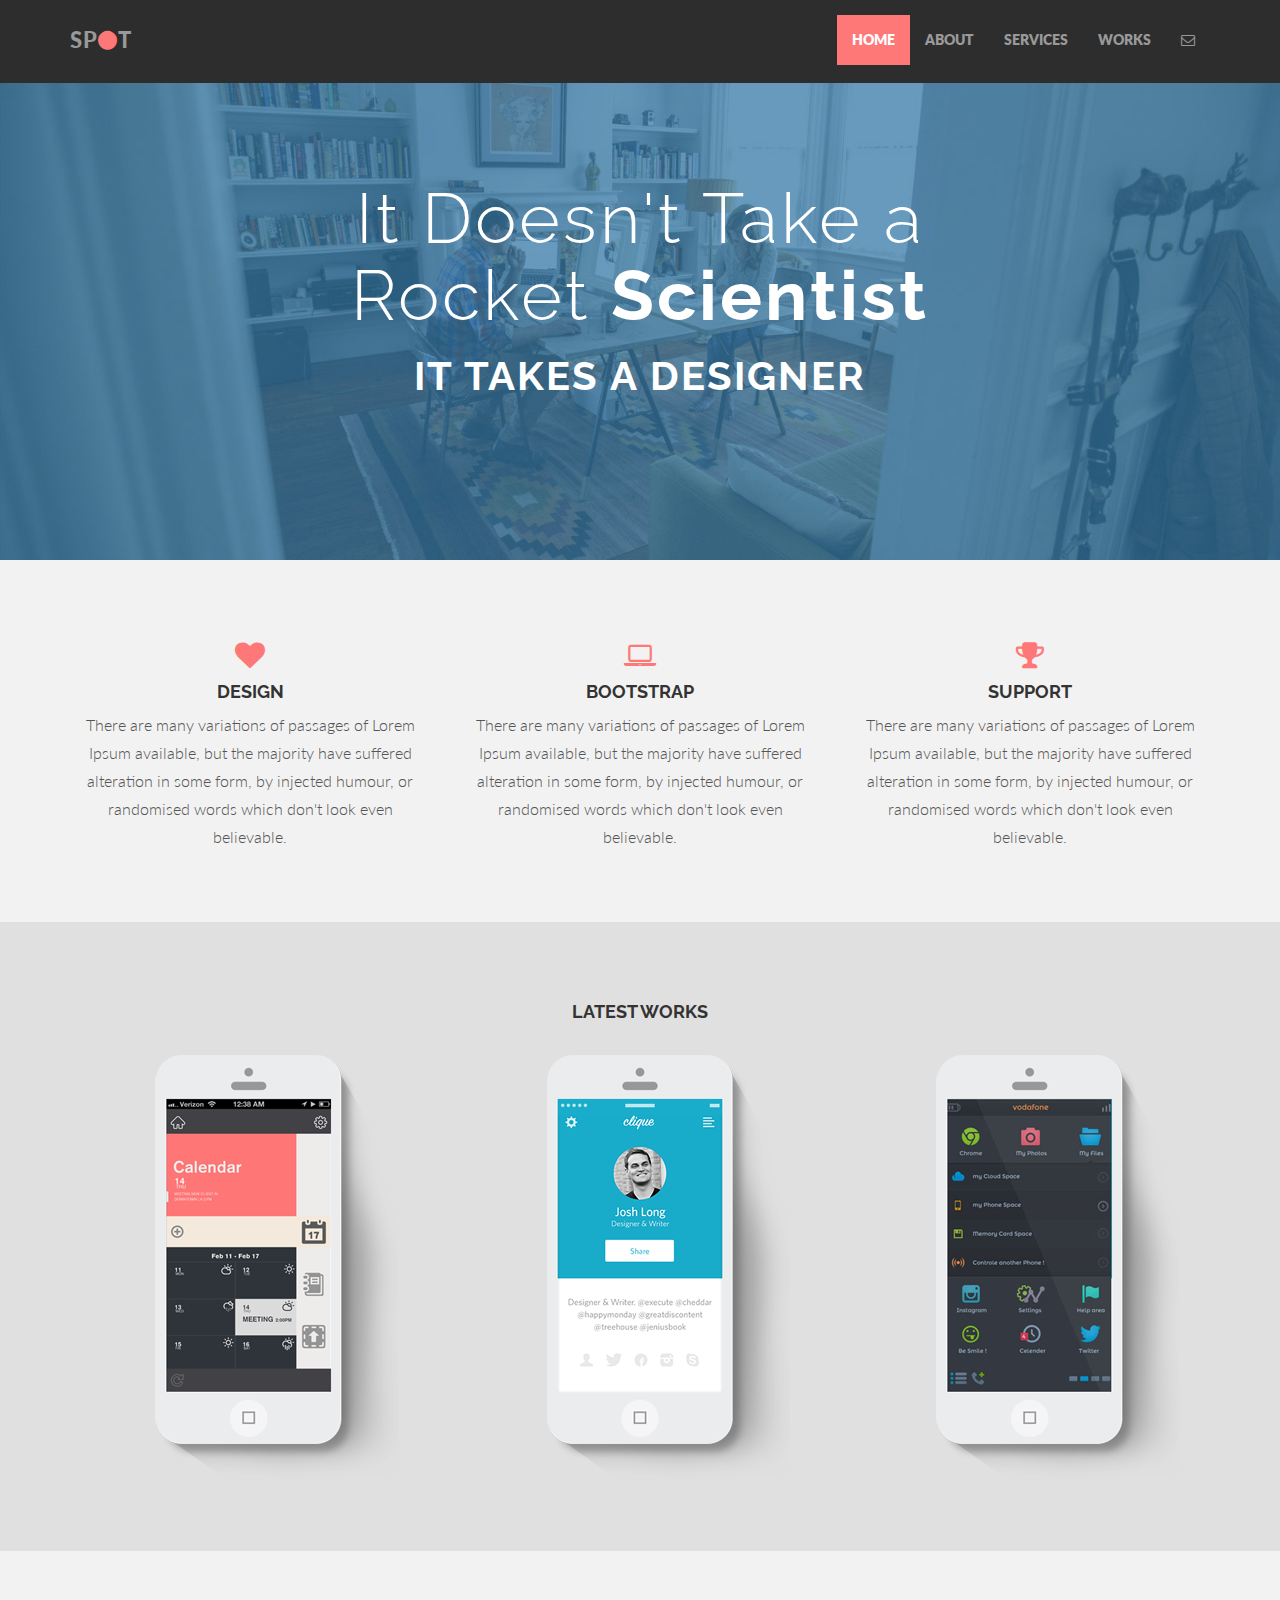
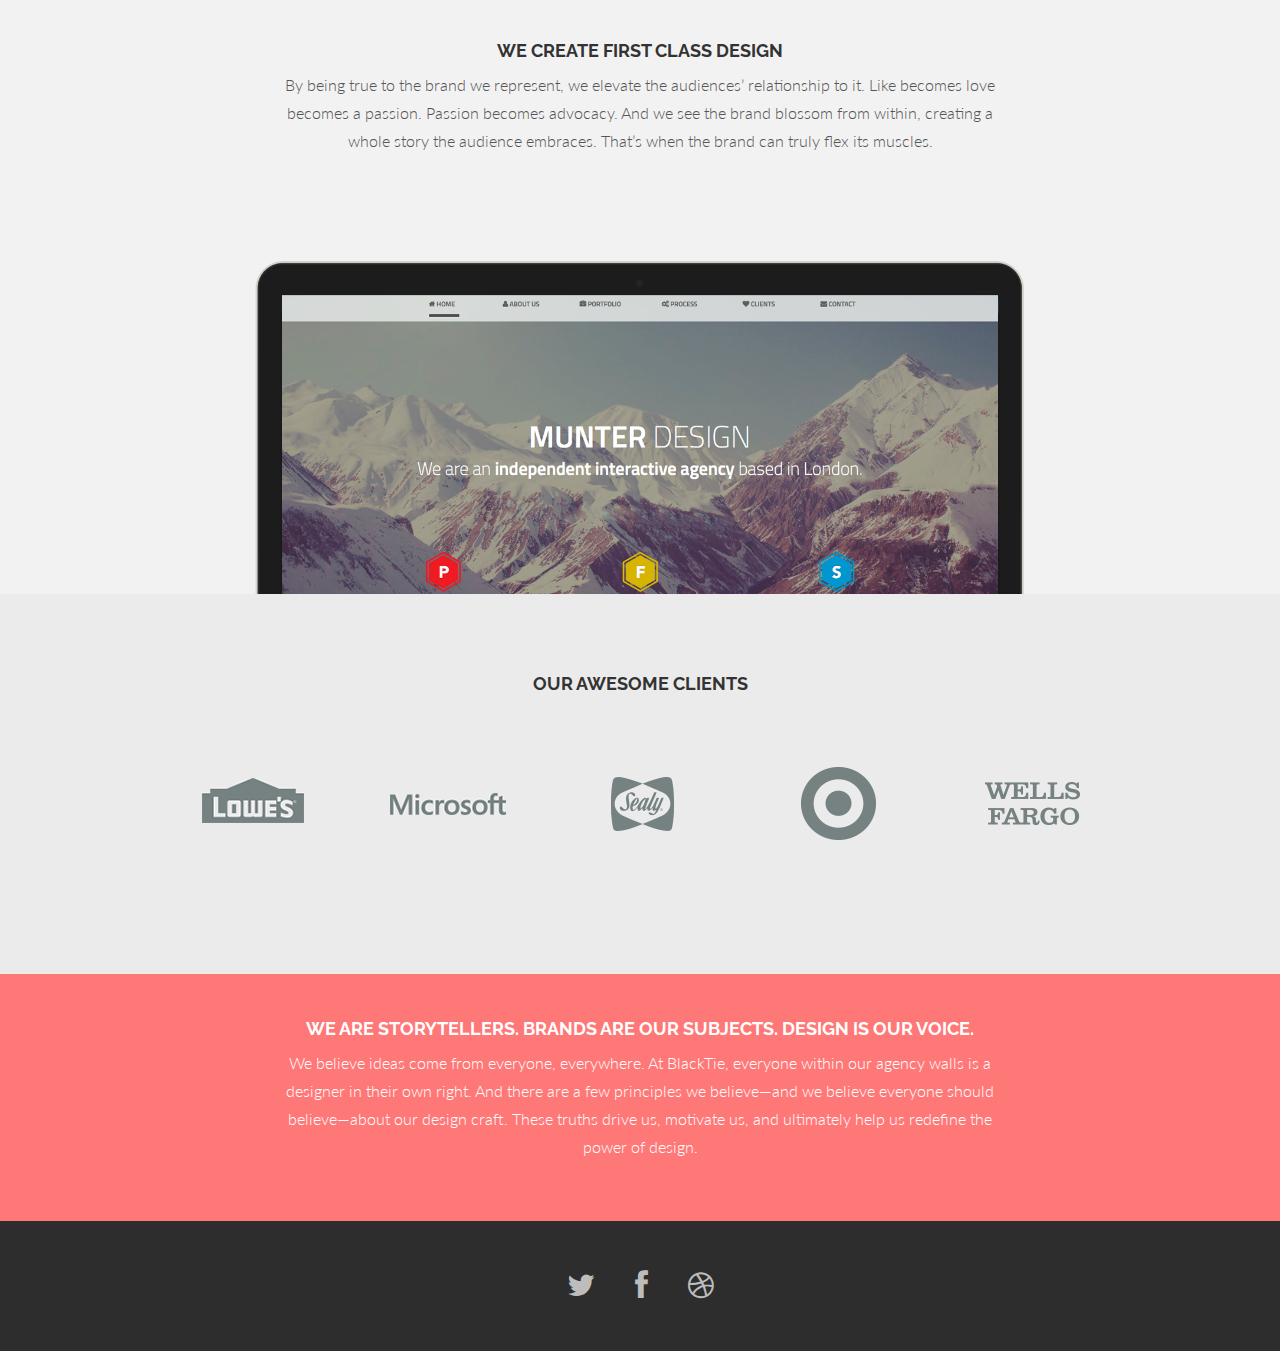
==== spot/theme/index.html @ 00dc02c6 "Added the templates that we need to work on" ====
<!DOCTYPE html>
<html lang="en">
  <head>
    <meta charset="utf-8">
    <meta http-equiv="X-UA-Compatible" content="IE=edge">
    <meta name="viewport" content="width=device-width, initial-scale=1.0">
    <meta name="description" content="">
    <meta name="author" content="">
    <link rel="shortcut icon" href="assets/ico/favicon.png">

    <title>SPOT - Free Bootstrap 3 Theme</title>

    <!-- Bootstrap core CSS -->
    <link href="assets/css/bootstrap.css" rel="stylesheet">
    <link href="assets/css/font-awesome.min.css" rel="stylesheet">

    <!-- Custom styles for this template -->
    <link href="assets/css/main.css" rel="stylesheet">


    <!-- HTML5 shim and Respond.js IE8 support of HTML5 elements and media queries -->
    <!--[if lt IE 9]>
      <script src="https://oss.maxcdn.com/libs/html5shiv/3.7.0/html5shiv.js"></script>
      <script src="https://oss.maxcdn.com/libs/respond.js/1.3.0/respond.min.js"></script>
    <![endif]-->
  </head>

  <body>

    <!-- Fixed navbar -->
    <div class="navbar navbar-inverse navbar-fixed-top">
      <div class="container">
        <div class="navbar-header">
          <button type="button" class="navbar-toggle" data-toggle="collapse" data-target=".navbar-collapse">
            <span class="icon-bar"></span>
            <span class="icon-bar"></span>
            <span class="icon-bar"></span>
          </button>
          <a class="navbar-brand" href="#">SP<i class="fa fa-circle"></i>T</a>
        </div>
        <div class="navbar-collapse collapse">
          <ul class="nav navbar-nav navbar-right">
            <li class="active"><a href="index.html">HOME</a></li>
            <li><a href="about.html">ABOUT</a></li>
            <li><a href="services.html">SERVICES</a></li>
            <li><a href="works.html">WORKS</a></li>
            <li><a data-toggle="modal" data-target="#myModal" href="#myModal"><i class="fa fa-envelope-o"></i></a></li>
          </ul>
        </div><!--/.nav-collapse -->
      </div>
    </div>

	<div id="headerwrap">
		<div class="container">
			<div class="row centered">
				<div class="col-lg-8 col-lg-offset-2">
				<h1>It Doesn't Take a Rocket <b>Scientist</b></h1>
				<h2>It Takes a Designer</h2>
				</div>
			</div><!-- row -->
		</div><!-- container -->
	</div><!-- headerwrap -->


	<div class="container w">
		<div class="row centered">
			<br><br>
			<div class="col-lg-4">
				<i class="fa fa-heart"></i>
				<h4>DESIGN</h4>
				<p>There are many variations of passages of Lorem Ipsum available, but the majority have suffered alteration in some form, by injected humour, or randomised words which don't look even believable.</p>
			</div><!-- col-lg-4 -->

			<div class="col-lg-4">
				<i class="fa fa-laptop"></i>
				<h4>BOOTSTRAP</h4>
				<p>There are many variations of passages of Lorem Ipsum available, but the majority have suffered alteration in some form, by injected humour, or randomised words which don't look even believable.</p>
			</div><!-- col-lg-4 -->

			<div class="col-lg-4">
				<i class="fa fa-trophy"></i>
				<h4>SUPPORT</h4>
				<p>There are many variations of passages of Lorem Ipsum available, but the majority have suffered alteration in some form, by injected humour, or randomised words which don't look even believable.</p>
			</div><!-- col-lg-4 -->
		</div><!-- row -->
		<br>
		<br>
	</div><!-- container -->


	<!-- PORTFOLIO SECTION -->
	<div id="dg">
		<div class="container">
			<div class="row centered">
				<h4>LATEST WORKS</h4>
				<br>
				<div class="col-lg-4">
					<div class="tilt">
					<a href="#"><img src="assets/img/p01.png" alt=""></a>
					</div>
				</div>

				<div class="col-lg-4">
					<div class="tilt">
					<a href="#"><img src="assets/img/p03.png" alt=""></a>
					</div>
				</div>

				<div class="col-lg-4">
					<div class="tilt">
					<a href="#"><img src="assets/img/p02.png" alt=""></a>
					</div>
				</div>
			</div><!-- row -->
		</div><!-- container -->
	</div><!-- DG -->


	<!-- FEATURE SECTION -->
	<div class="container wb">
		<div class="row centered">
			<br><br>
			<div class="col-lg-8 col-lg-offset-2">
				<h4>WE CREATE FIRST CLASS DESIGN</h4>
				<p>By being true to the brand we represent, we elevate the audiences’ relationship to it. Like becomes love becomes a passion. Passion becomes advocacy. And we see the brand blossom from within, creating a whole story the audience embraces. That’s when the brand can truly flex its muscles.</p>
			<p><br/><br/></p>
			</div>
			<div class="col-lg-2"></div>
			<div class="col-lg-10 col-lg-offset-1">
				<img class="img-responsive" src="assets/img/munter.png" alt="">
			</div>
		</div><!-- row -->
	</div><!-- container -->


	<div id="lg">
		<div class="container">
			<div class="row centered">
				<h4>OUR AWESOME CLIENTS</h4>
				<div class="col-lg-2 col-lg-offset-1">
					<img src="assets/img/c01.gif" alt="">
				</div>
				<div class="col-lg-2">
					<img src="assets/img/c02.gif" alt="">
				</div>
				<div class="col-lg-2">
					<img src="assets/img/c03.gif" alt="">
				</div>
				<div class="col-lg-2">
					<img src="assets/img/c04.gif" alt="">
				</div>
				<div class="col-lg-2">
					<img src="assets/img/c05.gif" alt="">
				</div>
			</div><!-- row -->
		</div><!-- container -->
	</div><!-- dg -->
	
	
	<div id="r">
		<div class="container">
			<div class="row centered">
				<div class="col-lg-8 col-lg-offset-2">
					<h4>WE ARE STORYTELLERS. BRANDS ARE OUR SUBJECTS. DESIGN IS OUR VOICE.</h4>
					<p>We believe ideas come from everyone, everywhere. At BlackTie, everyone within our agency walls is a designer in their own right. And there are a few principles we believe—and we believe everyone should believe—about our design craft. These truths drive us, motivate us, and ultimately help us redefine the power of design.</p>
				</div>
			</div><!-- row -->
		</div><!-- container -->
	</div><! -- r wrap -->
	
	
	<!-- FOOTER -->
	<div id="f">
		<div class="container">
			<div class="row centered">
				<a href="#"><i class="fa fa-twitter"></i></a><a href="#"><i class="fa fa-facebook"></i></a><a href="#"><i class="fa fa-dribbble"></i></a>
		
			</div><!-- row -->
		</div><!-- container -->
	</div><!-- Footer -->


	<!-- MODAL FOR CONTACT -->
	<!-- Modal -->
	<div class="modal fade" id="myModal" tabindex="-1" role="dialog" aria-labelledby="myModalLabel" aria-hidden="true">
	  <div class="modal-dialog">
	    <div class="modal-content">
	      <div class="modal-header">
	        <button type="button" class="close" data-dismiss="modal" aria-hidden="true">&times;</button>
	        <h4 class="modal-title" id="myModalLabel">contact us</h4>
	      </div>
	      <div class="modal-body">
		        <div class="row centered">
		        	<p>We are available 24/7, so don't hesitate to contact us.</p>
		        	<p>
		        		Somestreet Ave, 987<br/>
						London, UK.<br/>
						+44 8948-4343<br/>
						hi@blacktie.co
		        	</p>
		        	<div id="mapwrap">
		<iframe height="300" width="100%" frameborder="0" scrolling="no" marginheight="0" marginwidth="0" src="https://www.google.es/maps?t=m&amp;ie=UTF8&amp;ll=52.752693,22.791016&amp;spn=67.34552,156.972656&amp;z=2&amp;output=embed"></iframe>
					</div>	
		        </div>
	      </div>
	      <div class="modal-footer">
	        <button type="button" class="btn btn-danger" data-dismiss="modal">Save & Go</button>
	      </div>
	    </div><!-- /.modal-content -->
	  </div><!-- /.modal-dialog -->
	</div><!-- /.modal -->


    <!-- Bootstrap core JavaScript
    ================================================== -->
    <!-- Placed at the end of the document so the pages load faster -->
    <script src="https://code.jquery.com/jquery-1.10.2.min.js"></script>
    <script src="assets/js/bootstrap.min.js"></script>
  </body>
</html>
---- spot/theme/assets/css/main.css ----
/*
 * Author: Carlos Alvarez
 * URL: http://alvarez.is
 *
 * Project Name: SPOT - Free Bootstrap 3 Theme
 * Version: 1.0
 * URL: http://blacktie.co
 */
 
/* FONTS */
@import url(http://fonts.googleapis.com/css?family=Lato:300,400,700,900);
@import url(http://fonts.googleapis.com/css?family=Raleway:400,300,700,900);

/* OVERALL ASPECT */

body {
  background-color: #f2f2f2;
    font-family: "Lato";
    font-weight: 300;
    font-size: 16px;
    color: #555;

    -webkit-font-smoothing: antialiased;
    -webkit-overflow-scrolling: touch;
    
    margin-top: 70px;
}

/* Titles */
h1, h2, h3, h4, h5, h6 {
    font-family: "Raleway";
    font-weight: 300;
    color: #333;
}


/* Paragraph & Typographic */
p {
    line-height: 28px;
    margin-bottom: 25px;
}

.centered {
    text-align: center;
}

/* Links */
a {
    color: #f85c37;
    word-wrap: break-word;

    -webkit-transition: color 0.1s ease-in, background 0.1s ease-in;
    -moz-transition: color 0.1s ease-in, background 0.1s ease-in;
    -ms-transition: color 0.1s ease-in, background 0.1s ease-in;
    -o-transition: color 0.1s ease-in, background 0.1s ease-in;
    transition: color 0.1s ease-in, background 0.1s ease-in;
}

a:hover,
a:focus {
    color: #7b7b7b;
    text-decoration: none;
    outline: 0;
}

a:before,
a:after {
    -webkit-transition: color 0.1s ease-in, background 0.1s ease-in;
    -moz-transition: color 0.1s ease-in, background 0.1s ease-in;
    -ms-transition: color 0.1s ease-in, background 0.1s ease-in;
    -o-transition: color 0.1s ease-in, background 0.1s ease-in;
    transition: color 0.1s ease-in, background 0.1s ease-in;
}

 hr {
    display: block;
    height: 1px;
    border: 0;
    border-top: 1px solid #ccc;
    margin: 1em 0;
    padding: 0;
}


.navbar {
	font-weight: 800;
	font-size: 14px;
	padding-top: 15px;
	padding-bottom: 15px;
}

.navbar-inverse {
	background: #2d2d2d;
	border-color: #2d2d2d;
}

.navbar-inverse .navbar-nav > .active > a {
	background: #ff7878
}

.navbar-inverse .navbar-brand {
	color: #999999;
	font-weight: bolder;
	font-size: 22px;
	letter-spacing: 1px;
}

.navbar-inverse .navbar-brand i {
	color: #ff7878;
	font-size: 22px;
	letter-spacing: 1px;
}

/*TILT*/
.tilt {
  -webkit-transition: all 0.5s ease;
     -moz-transition: all 0.5s ease;
       -o-transition: all 0.5s ease;
      -ms-transition: all 0.5s ease;
          transition: all 0.5s ease;
}
 
.tilt:hover {
  -webkit-transform: rotate(-10deg);
     -moz-transform: rotate(-10deg);
       -o-transform: rotate(-10deg);
      -ms-transform: rotate(-10deg);
          transform: rotate(-10deg);
}

/* ==========================================================================
   Wrap Sections
   ========================================================================== */

#headerwrap {
	background: url(../img/header-bg.jpg) no-repeat center top;
	margin-top: -10px;
	padding-top:20px;
	text-align:center;
	background-attachment: relative;
	background-position: center center;
	min-height: 500px;
	width: 100%;
	
    -webkit-background-size: 100%;
    -moz-background-size: 100%;
    -o-background-size: 100%;
    background-size: 100%;

    -webkit-background-size: cover;
    -moz-background-size: cover;
    -o-background-size: cover;
    background-size: cover;
}

#headerwrap h1 {
	margin-top: 100px;
	color: white;
	font-size: 70px;
	font-weight: 300;
	letter-spacing: 3px;
}

#headerwrap h2 {
	color: white;
	font-size: 40px;
	font-weight: 700;
	letter-spacing: 2px;
	text-transform: uppercase;
}

/* Dark Grey Wrap */
#dg {
	background: #e0e0e0;
	padding-top: 70px;
	padding-bottom: 70px;
	text-align: center;
}

#dg h4 {
	font-weight: 700;
}

/* Light Grey */
#lg {
	background: #ebebeb;
	padding-top: 70px;
	padding-bottom: 70px;
	text-align: center;
}

#lg h4 {
	font-weight: 700;
}


/* Red Wrap */
#r {
	background: #ff7878;
	padding-top: 35px;
	padding-bottom: 35px;
}

#r h4 {
	color: white;
	font-weight: 700;
}

#r p {
	color: white;
}

/* Blue Wrap */

#blue {
	background: #3498db;
	padding-top: 35px;
	padding-bottom: 35px;
}

#blue h4 {
	color: white;
	font-weight: 700;
}

#blue p {
	color: white;
}



/* Footer Wrap */
#f {
	background: #2d2d2d;
	padding-top: 30px;
	padding-bottom: 30px;
}

#f i {
	color: #bdbdbd;
	font-size: 30px;
	padding: 20px;
}

#f i:hover {
	color: #ff7878;
}

/****** SECTIONS *****/

.w {
	padding-top: 35px;
}

.w h4 {
	font-weight: 700;
}

.w i {
	color: #ff7878;
	font-size: 30px;
}


.wb {
	padding-top: 35px;
	margin-bottom: 0px;
}

.wb h4 {
	font-weight: 700;
}

.desc {
	padding-top: 35px;
}

.desc h4 {
	font-weight: 700;
}

.desc i {
	color: #ff7878;
	font-size: 12px;
	padding: 5px;
}

/***** MODAL CONTACT *****/
.modal-content {
	border-radius: 0px;

}

.modal-header {
	background: #bdbdbd;
	color: white;
}

.modal-header h4 {
	font-weight: 700;
}

.modal-body {
	background: #f2f2f2;
    font-family: "Lato";
    font-weight: 300;
    font-size: 16px;
    color: #555;
}

.modal-footer {
	background: #f2f2f2;
	margin-top: 0px; 
}

/* ==========================================================================
   Pricing Tables
   ========================================================================== */
   
.pricing-option {
    padding-bottom: 40px;
}

.pricing-option .pricing-top {
    position: relative;
    background: #222;
    color: white;
    text-align: center;
    font-weight: bold;

    padding: 40px 20px 30px 20px;
    -webkit-box-sizing: border-box;
    -moz-box-sizing: border-box;
    box-sizing: border-box;
}

.pricing-option .pricing-top .special-label {
    display: block;
    width: 100%;
    position: absolute;
    top: 0;
    left: 0;
    background: #1abc9c;
    text-transform: uppercase;
    font-size: 15px;
    font-weight: bold;
    padding: 3px 0;
}

.special .pricing-top {
    background: black;
}

.pricing-option .pricing-edition {
    text-transform: uppercase;
    display: block;
    font-size: 25px;
    letter-spacing: 8px;
}

.pricing-option .price {
    display: inline-block;
    position: relative;
}

.pricing-option .price sup {
    position: absolute;
    top: 50px;
    left: -10px;
    font-size: 24px;
}

.pricing-option .price .price-amount {
    font-size: 108px;
    letter-spacing: -4px;
}

.pricing-option .price small {
    position: relative;
    left: -10px;
    font-size: 18px;
}

.pricing-option ul {
    list-style: none;
    margin: 0;
    background: #eee;
    text-align: center;
    padding-left: 0px;
}

.pricing-option ul li {
    border-bottom: solid 1px #e1e1e1;
    padding-top: 20px;
    padding-bottom: 20px;
}

.pricing-option .pricing-signup {
    display: block;
    text-align: center;
    font-size: 18px;
    font-weight: bold;
    padding: 15px 10px;
    color: white;
    background: #1abc9c;
}

.pricing-option .pricing-signup:hover {
    background: #ff7878;
}
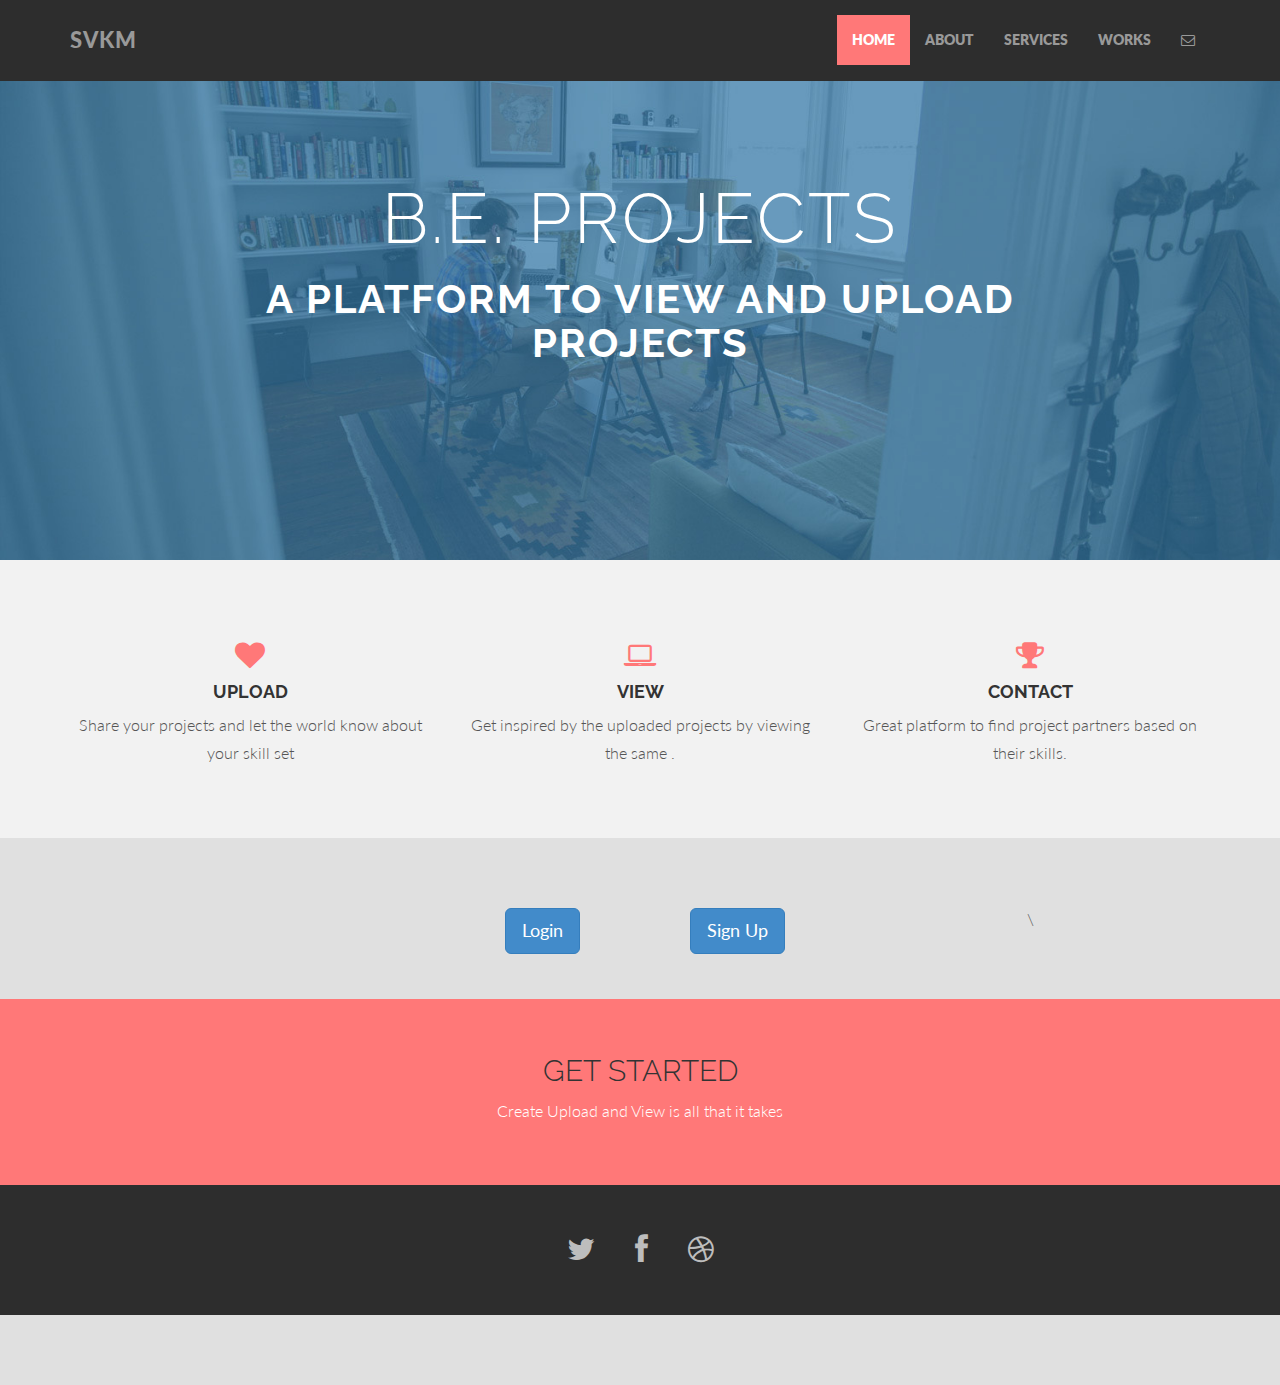
==== commit 8ca711f8: "Home page edited" ====
--- a/spot/theme/index.html
+++ b/spot/theme/index.html
@@ -36,7 +36,7 @@
             <span class="icon-bar"></span>
             <span class="icon-bar"></span>
           </button>
-          <a class="navbar-brand" href="#">SP<i class="fa fa-circle"></i>T</a>
+          <a class="navbar-brand" href="#">SVKM<!--<i class="fa fa-circle"></i>T!--></a>
         </div>
         <div class="navbar-collapse collapse">
           <ul class="nav navbar-nav navbar-right">
@@ -54,8 +54,8 @@
 		<div class="container">
 			<div class="row centered">
 				<div class="col-lg-8 col-lg-offset-2">
-				<h1>It Doesn't Take a Rocket <b>Scientist</b></h1>
-				<h2>It Takes a Designer</h2>
+				<h1>B.E. PROJECTS</b></h1>
+				<h2>A Platform to view and upload projects</h2>
 				</div>
 			</div><!-- row -->
 		</div><!-- container -->
@@ -67,20 +67,20 @@
 			<br><br>
 			<div class="col-lg-4">
 				<i class="fa fa-heart"></i>
-				<h4>DESIGN</h4>
-				<p>There are many variations of passages of Lorem Ipsum available, but the majority have suffered alteration in some form, by injected humour, or randomised words which don't look even believable.</p>
+				<h4>UPLOAD</h4>
+				<p>Share  your  projects  and  let  the  world  know  about  your  skill  set</p>
 			</div><!-- col-lg-4 -->
 
 			<div class="col-lg-4">
 				<i class="fa fa-laptop"></i>
-				<h4>BOOTSTRAP</h4>
-				<p>There are many variations of passages of Lorem Ipsum available, but the majority have suffered alteration in some form, by injected humour, or randomised words which don't look even believable.</p>
+				<h4>VIEW</h4> 
+				<p>Get  inspired  by  the  uploaded  projects  by  viewing  the  same .</p>
 			</div><!-- col-lg-4 -->
 
 			<div class="col-lg-4">
 				<i class="fa fa-trophy"></i>
-				<h4>SUPPORT</h4>
-				<p>There are many variations of passages of Lorem Ipsum available, but the majority have suffered alteration in some form, by injected humour, or randomised words which don't look even believable.</p>
+				<h4>CONTACT</h4>
+				<p>Great  platform  to  find  project  partners  based  on  their  skills.</p>
 			</div><!-- col-lg-4 -->
 		</div><!-- row -->
 		<br>
@@ -92,31 +92,70 @@
 	<div id="dg">
 		<div class="container">
 			<div class="row centered">
+				<!--<h4>LATEST WORKS</h4>-->
+				\<!--
+				<div class="col-lg-4">
+					<!--<div class="tilt">
+					<a href="#"><img src="assets/img/p01.png" alt=""></a>
+					</div>-->
+				<!--</div>-->
+
+
+						<div class="col-lg-4">
+									</div>
+
+				<div class="col-lg-2">
+					<div class="tilt">
+					<a href="#"><!--<img src="assets/img/login.jpg" alt="">--><button type="button" class="btn btn-primary btn-lg">Login</button></a>
+					</div>
+				</div>
+				
+
+				<div class="col-lg-2">
+					<div class="tilt">
+					<a href="#"><button type="button" class="btn btn-primary btn-lg">Sign Up</button></a>
+					</div>
+
+						<div class="col-lg-4">
+									</div>
+			</div><!-- row -->
+			<br>
+			<br>
+			<br>
+<br>
+		</div><!-- container -->
+	</div><!-- DG -->
+	
+
+<!--
+<div id="dg">
+		<div class="container">
+			<div class="row centered">
 				<h4>LATEST WORKS</h4>
 				<br>
 				<div class="col-lg-4">
+					<!--<div class="tilt">
+					<a href="#"><img src="assets/img/p01.png" alt=""></a>
+					</div>
+
+				<div class="col-lg-4">
 					<div class="tilt">
-					<a href="#"><img src="assets/img/p01.png" alt=""></a>
-					</div>
-				</div>
-
-				<div class="col-lg-4">
-					<div class="tilt">
-					<a href="#"><img src="assets/img/p03.png" alt=""></a>
-					</div>
-				</div>
-
-				<div class="col-lg-4">
-					<div class="tilt">
+					<a href="#"><!--<img src="assets/img/sign.png" alt="">--</a>
+					</div>
+				</div>
+				
+
+				<div class="col-lg-4">
+					<!--<div class="tilt">
 					<a href="#"><img src="assets/img/p02.png" alt=""></a>
-					</div>
-				</div>
-			</div><!-- row -->
-		</div><!-- container -->
-	</div><!-- DG -->
-
+					</div>-
+				</div>
+			</div><!-- row -->
+	<!--	</div><!-- container -->
+<!--	</div><!-- DG -->
 
 	<!-- FEATURE SECTION -->
+	<!--
 	<div class="container wb">
 		<div class="row centered">
 			<br><br>
@@ -130,9 +169,10 @@
 				<img class="img-responsive" src="assets/img/munter.png" alt="">
 			</div>
 		</div><!-- row -->
+		<!--
 	</div><!-- container -->
 
-
+<!--
 	<div id="lg">
 		<div class="container">
 			<div class="row centered">
@@ -153,16 +193,16 @@
 					<img src="assets/img/c05.gif" alt="">
 				</div>
 			</div><!-- row -->
-		</div><!-- container -->
-	</div><!-- dg -->
+		<!--</div><!-- container -->
+	<!--</div><!-- dg -->
 	
 	
 	<div id="r">
 		<div class="container">
 			<div class="row centered">
 				<div class="col-lg-8 col-lg-offset-2">
-					<h4>WE ARE STORYTELLERS. BRANDS ARE OUR SUBJECTS. DESIGN IS OUR VOICE.</h4>
-					<p>We believe ideas come from everyone, everywhere. At BlackTie, everyone within our agency walls is a designer in their own right. And there are a few principles we believe—and we believe everyone should believe—about our design craft. These truths drive us, motivate us, and ultimately help us redefine the power of design.</p>
+					<h2>GET   STARTED </h2>
+					<p><h7>Create Upload and View is all that it takes</h7></p>
 				</div>
 			</div><!-- row -->
 		</div><!-- container -->
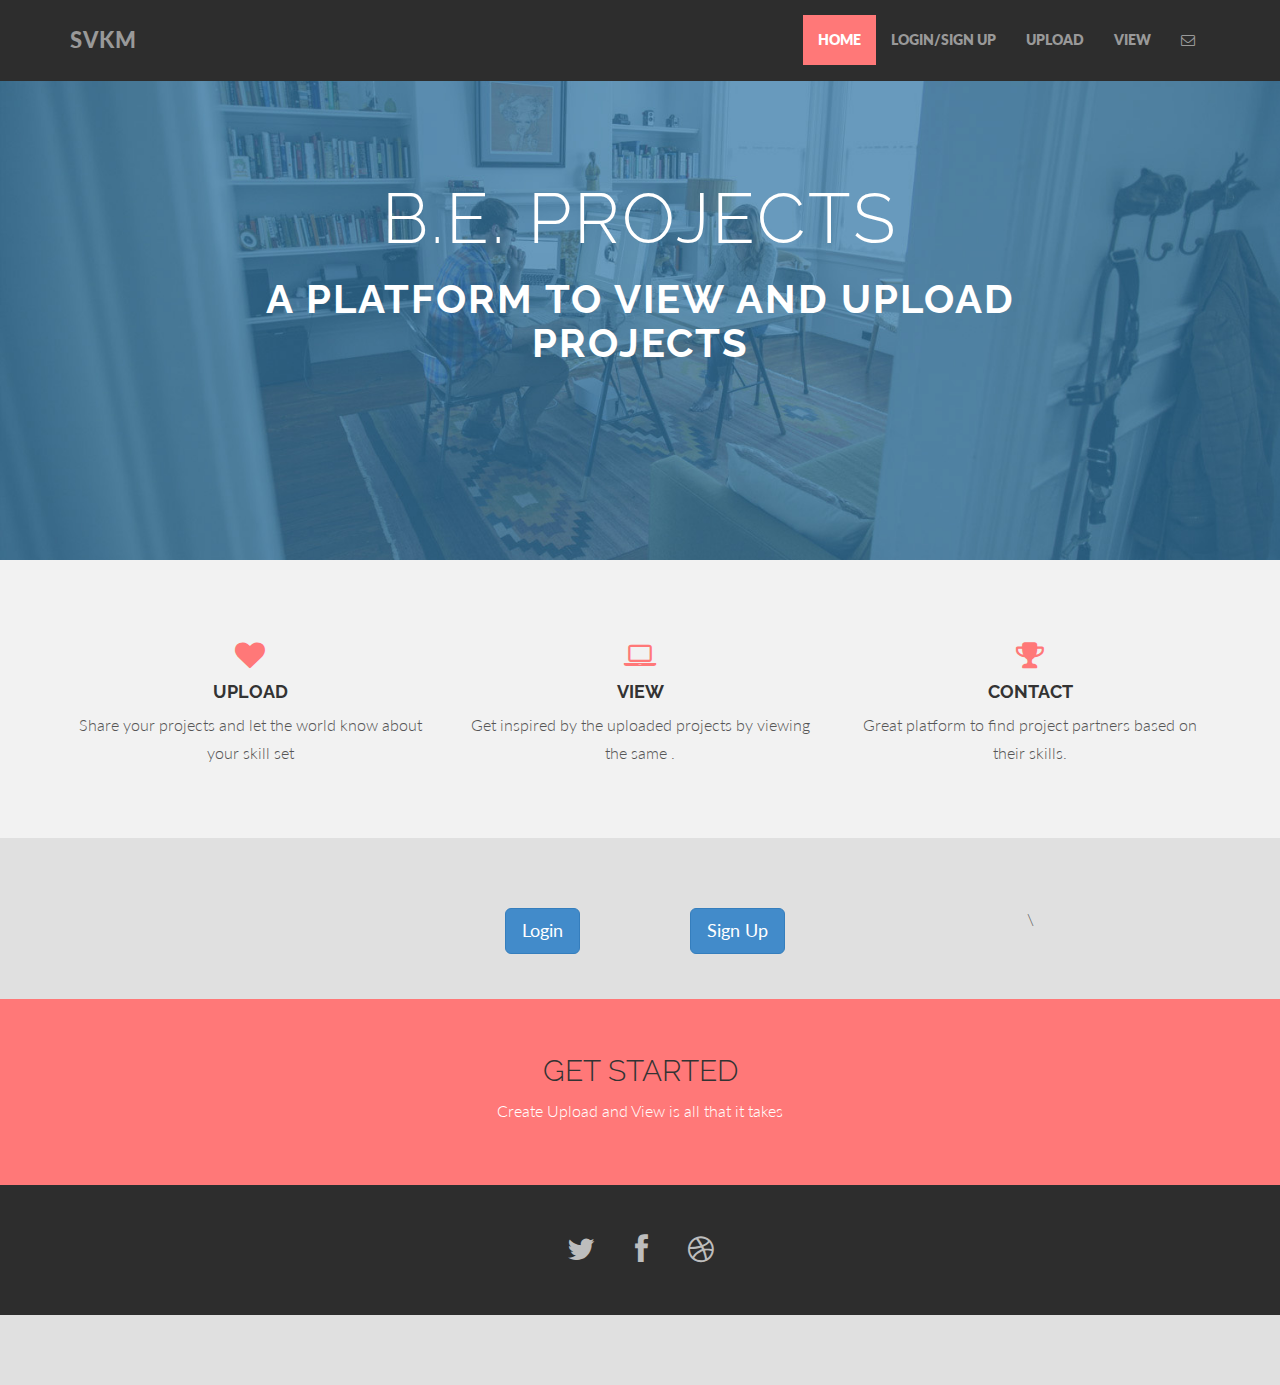
==== commit 5df889fc: "changes in navbar login /sign up and date field" ====
--- a/spot/theme/index.html
+++ b/spot/theme/index.html
@@ -41,9 +41,9 @@
         <div class="navbar-collapse collapse">
           <ul class="nav navbar-nav navbar-right">
             <li class="active"><a href="index.html">HOME</a></li>
-            <li><a href="about.html">ABOUT</a></li>
-            <li><a href="services.html">SERVICES</a></li>
-            <li><a href="works.html">WORKS</a></li>
+            <li><a href="about.html">LOGIN/SIGN UP</a></li>
+            <li><a href="services.html">UPLOAD</a></li>
+            <li><a href="works.html">VIEW</a></li>
             <li><a data-toggle="modal" data-target="#myModal" href="#myModal"><i class="fa fa-envelope-o"></i></a></li>
           </ul>
         </div><!--/.nav-collapse -->
--- a/spot/theme/assets/css/main.css
+++ b/spot/theme/assets/css/main.css
@@ -105,6 +105,10 @@
 	letter-spacing: 1px;
 }
 
+.navbar-center{
+    margin-left:360px;
+}
+
 .navbar-inverse .navbar-brand i {
 	color: #ff7878;
 	font-size: 22px;
@@ -126,6 +130,11 @@
        -o-transform: rotate(-10deg);
       -ms-transform: rotate(-10deg);
           transform: rotate(-10deg);
+}
+
+.search-text{
+    background-color: #efefef;
+    border-radius: 2px;
 }
 
 /* ==========================================================================
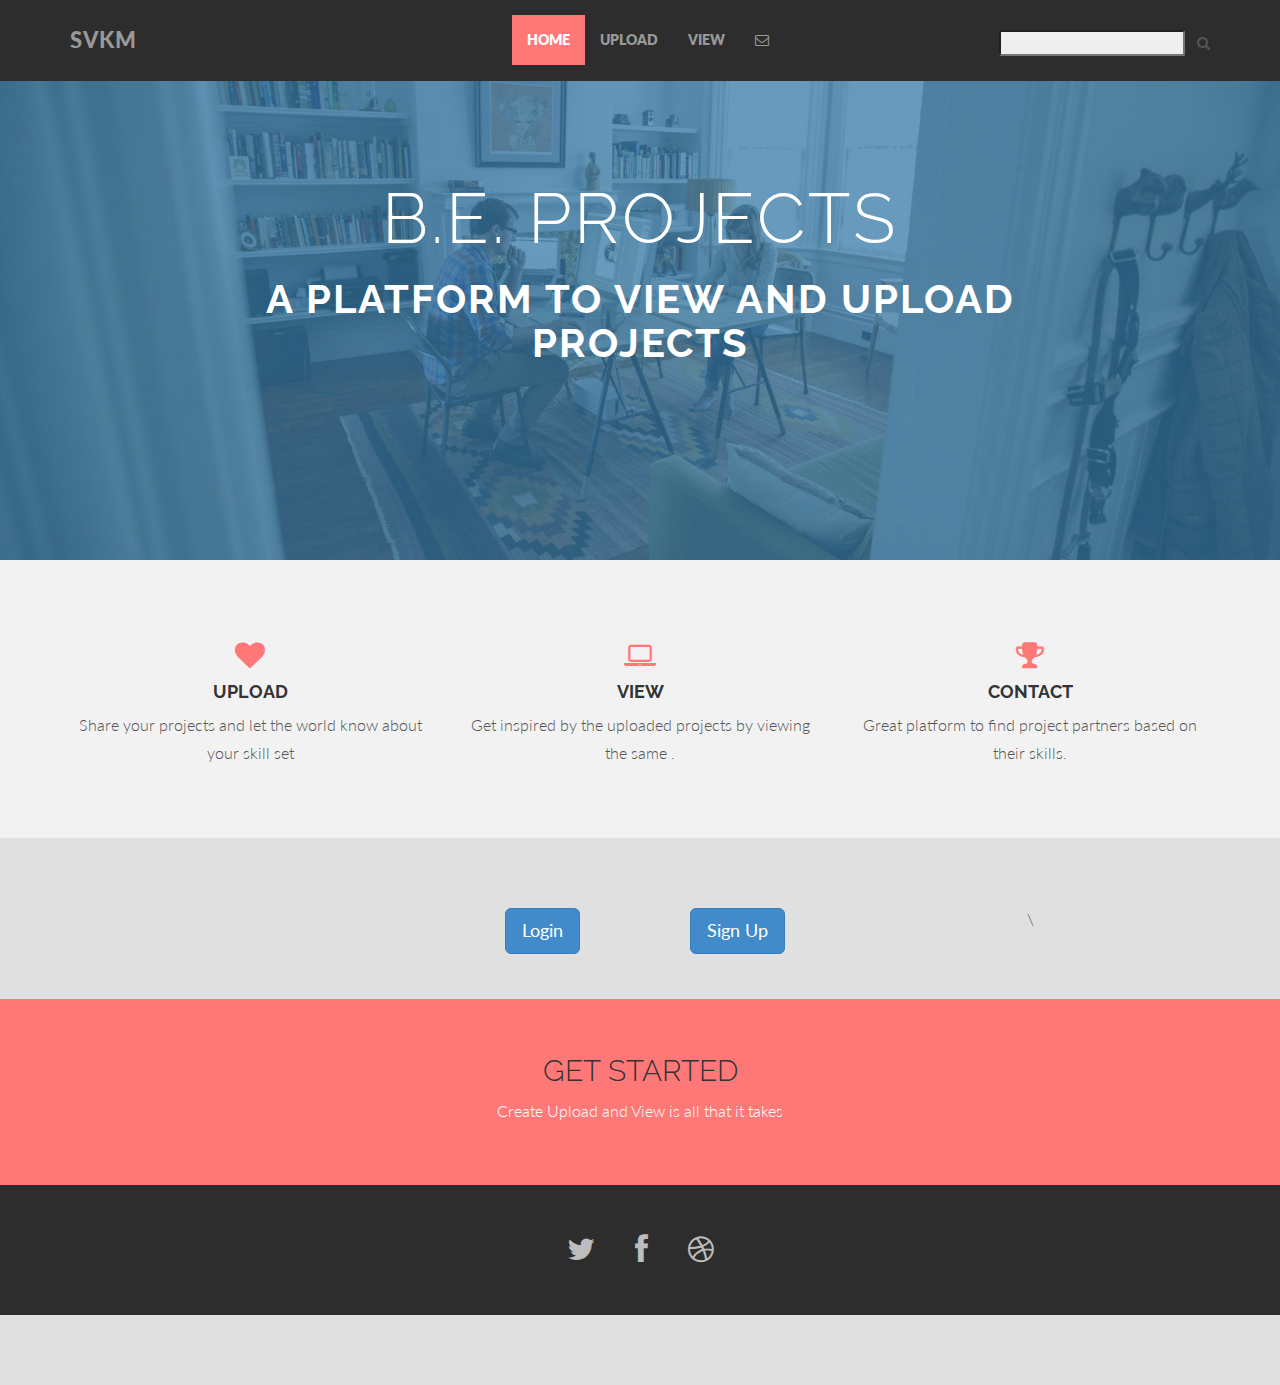
==== commit 19b5c902: "navbar changes" ====
--- a/spot/theme/index.html
+++ b/spot/theme/index.html
@@ -28,6 +28,7 @@
   <body>
 
     <!-- Fixed navbar -->
+
     <div class="navbar navbar-inverse navbar-fixed-top">
       <div class="container">
         <div class="navbar-header">
@@ -36,19 +37,26 @@
             <span class="icon-bar"></span>
             <span class="icon-bar"></span>
           </button>
-          <a class="navbar-brand" href="#">SVKM<!--<i class="fa fa-circle"></i>T!--></a>
+          <a class="navbar-brand" href="#">SVKM</a>
         </div>
         <div class="navbar-collapse collapse">
-          <ul class="nav navbar-nav navbar-right">
+          <ul class="nav navbar-nav navbar-center">
+      
             <li class="active"><a href="index.html">HOME</a></li>
-            <li><a href="about.html">LOGIN/SIGN UP</a></li>
+                 <!-- <li><a href="about.html">LOGIN /SIGN UP</a></li>-->
             <li><a href="services.html">UPLOAD</a></li>
-            <li><a href="works.html">VIEW</a></li>
+                  <li><a href="works.html">VIEW</a></li>
             <li><a data-toggle="modal" data-target="#myModal" href="#myModal"><i class="fa fa-envelope-o"></i></a></li>
+             
           </ul>
+          <div class = "nav navbar-nav navbar-right" style = "padding-top: 15px">
+            <input class = "search-text" type = text width = 250px>&nbsp&nbsp&nbsp
+        	<i class = "fa fa-search"></i>
+        </div>
         </div><!--/.nav-collapse -->
       </div>
     </div>
+
 
 	<div id="headerwrap">
 		<div class="container">
@@ -106,14 +114,14 @@
 
 				<div class="col-lg-2">
 					<div class="tilt">
-					<a href="#"><!--<img src="assets/img/login.jpg" alt="">--><button type="button" class="btn btn-primary btn-lg">Login</button></a>
+					<a href="about.html"><!--<img src="assets/img/login.jpg" alt="">--><button type="button" class="btn btn-primary btn-lg">Login</button></a>
 					</div>
 				</div>
 				
 
 				<div class="col-lg-2">
 					<div class="tilt">
-					<a href="#"><button type="button" class="btn btn-primary btn-lg">Sign Up</button></a>
+					<a href="about.html"><button type="button" class="btn btn-primary btn-lg">Sign Up</button></a>
 					</div>
 
 						<div class="col-lg-4">
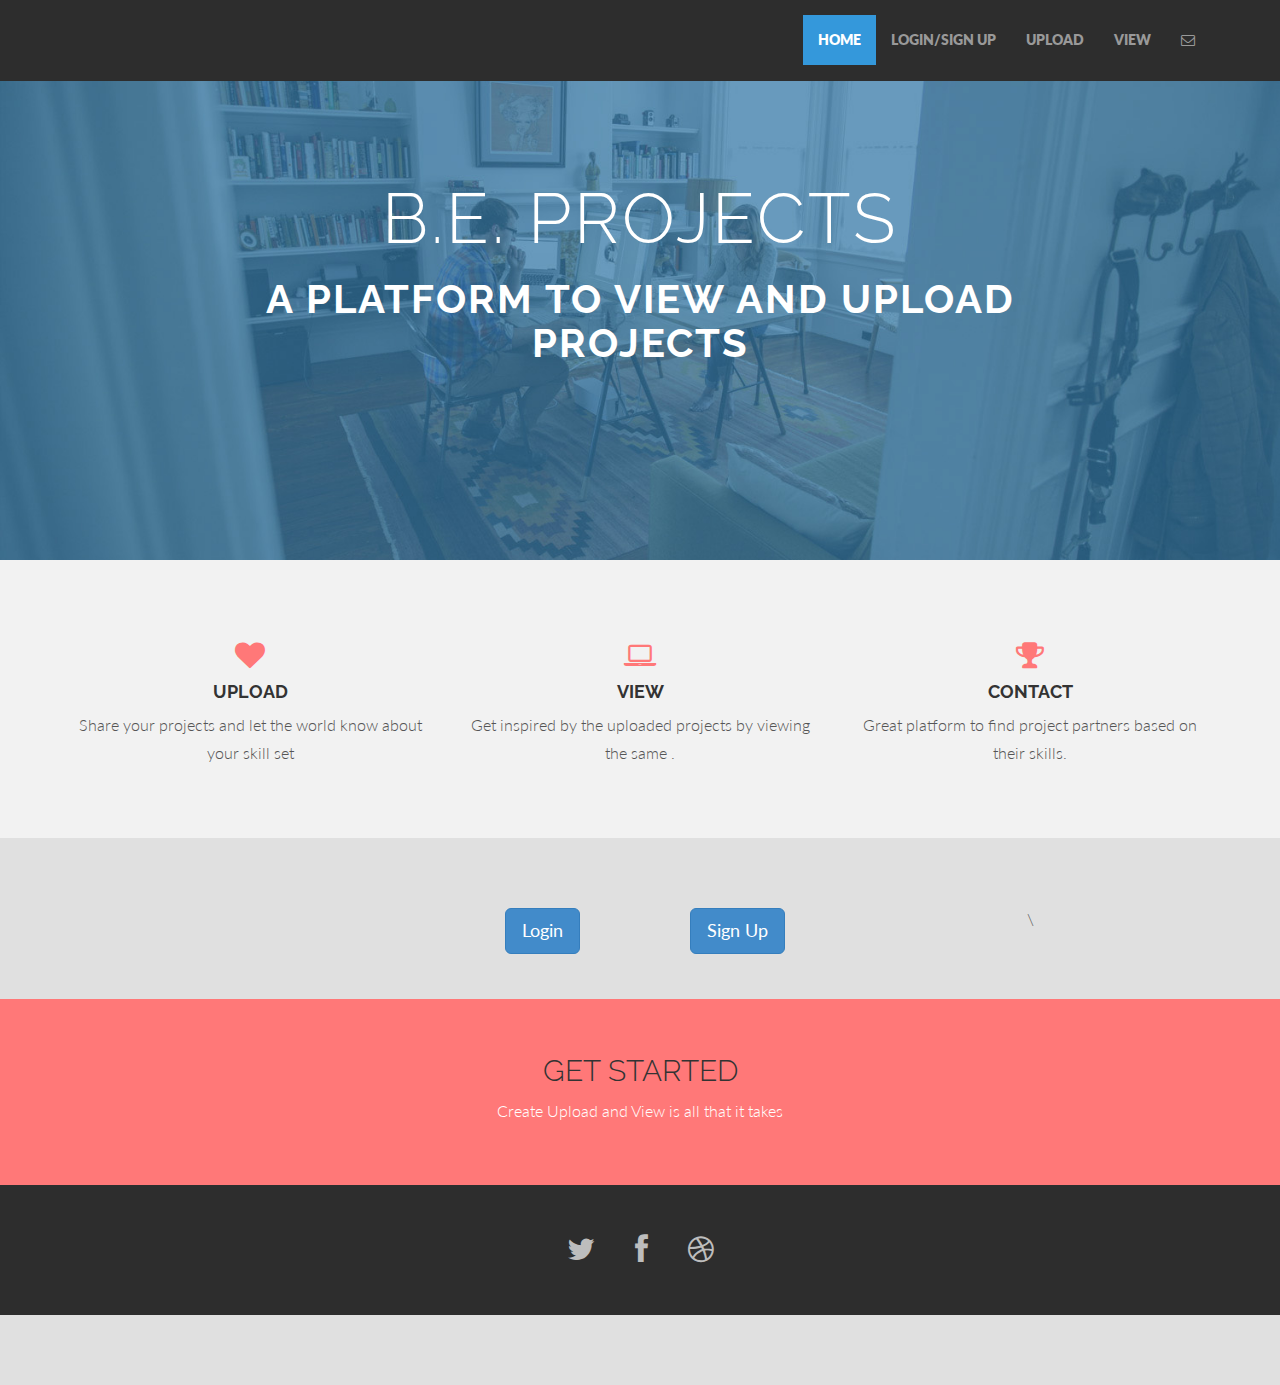
==== commit 1f01d39e: "Minor chhanges" ====
--- a/spot/theme/index.html
+++ b/spot/theme/index.html
@@ -28,7 +28,6 @@
   <body>
 
     <!-- Fixed navbar -->
-
     <div class="navbar navbar-inverse navbar-fixed-top">
       <div class="container">
         <div class="navbar-header">
@@ -37,26 +36,19 @@
             <span class="icon-bar"></span>
             <span class="icon-bar"></span>
           </button>
-          <a class="navbar-brand" href="#">SVKM</a>
+          <a class="navbar-brand" href="index.html"></a>
         </div>
         <div class="navbar-collapse collapse">
-          <ul class="nav navbar-nav navbar-center">
-      
+          <ul class="nav navbar-nav navbar-right">
             <li class="active"><a href="index.html">HOME</a></li>
-                 <!-- <li><a href="about.html">LOGIN /SIGN UP</a></li>-->
+            <li><a href="about.html">LOGIN/SIGN UP</a></li>
             <li><a href="services.html">UPLOAD</a></li>
-                  <li><a href="works.html">VIEW</a></li>
+            <li><a href="works.html">VIEW</a></li>
             <li><a data-toggle="modal" data-target="#myModal" href="#myModal"><i class="fa fa-envelope-o"></i></a></li>
-             
           </ul>
-          <div class = "nav navbar-nav navbar-right" style = "padding-top: 15px">
-            <input class = "search-text" type = text width = 250px>&nbsp&nbsp&nbsp
-        	<i class = "fa fa-search"></i>
-        </div>
         </div><!--/.nav-collapse -->
       </div>
     </div>
-
 
 	<div id="headerwrap">
 		<div class="container">
@@ -114,14 +106,14 @@
 
 				<div class="col-lg-2">
 					<div class="tilt">
-					<a href="about.html"><!--<img src="assets/img/login.jpg" alt="">--><button type="button" class="btn btn-primary btn-lg">Login</button></a>
+					<a href="#"><!--<img src="assets/img/login.jpg" alt="">--><button type="button" class="btn btn-primary btn-lg">Login</button></a>
 					</div>
 				</div>
 				
 
 				<div class="col-lg-2">
 					<div class="tilt">
-					<a href="about.html"><button type="button" class="btn btn-primary btn-lg">Sign Up</button></a>
+					<a href="#"><button type="button" class="btn btn-primary btn-lg">Sign Up</button></a>
 					</div>
 
 						<div class="col-lg-4">
--- a/spot/theme/assets/css/main.css
+++ b/spot/theme/assets/css/main.css
@@ -95,7 +95,7 @@
 }
 
 .navbar-inverse .navbar-nav > .active > a {
-	background: #ff7878
+	background-color:rgb(52,152,219);
 }
 
 .navbar-inverse .navbar-brand {
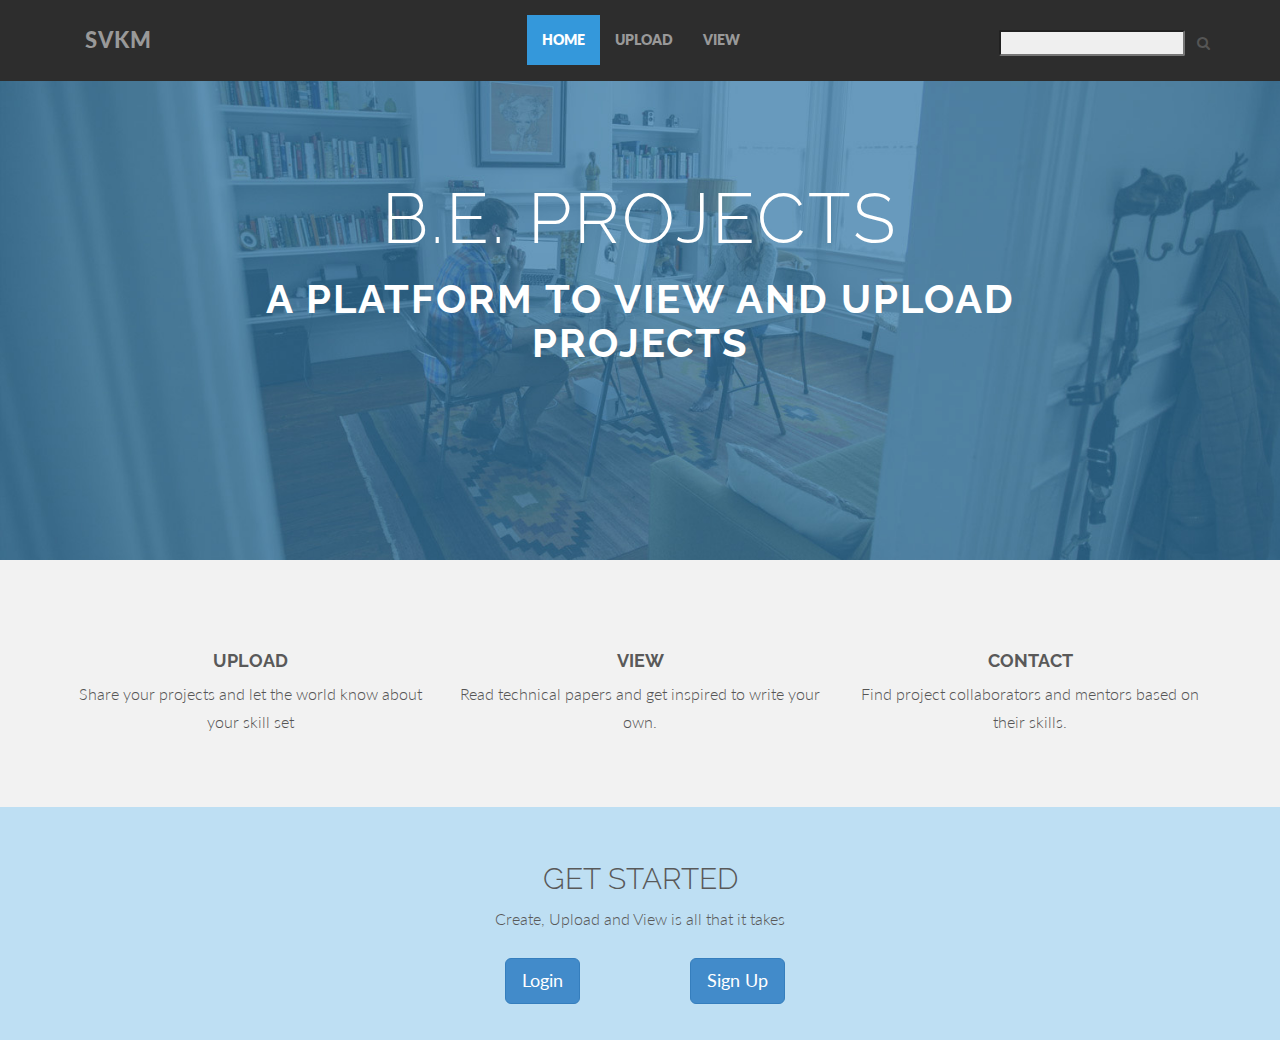
==== commit ec23c74d: "Color changes" ====
--- a/spot/theme/index.html
+++ b/spot/theme/index.html
@@ -28,6 +28,7 @@
   <body>
 
     <!-- Fixed navbar -->
+
     <div class="navbar navbar-inverse navbar-fixed-top">
       <div class="container">
         <div class="navbar-header">
@@ -37,18 +38,24 @@
             <span class="icon-bar"></span>
           </button>
           <a class="navbar-brand" href="index.html"></a>
+          <a class="navbar-brand" href="index.html">SVKM</a>
         </div>
         <div class="navbar-collapse collapse">
-          <ul class="nav navbar-nav navbar-right">
+          <ul class="nav navbar-nav navbar-center">
+      
             <li class="active"><a href="index.html">HOME</a></li>
-            <li><a href="about.html">LOGIN/SIGN UP</a></li>
+                 <!-- <li><a href="about.html">LOGIN /SIGN UP</a></li>-->
             <li><a href="services.html">UPLOAD</a></li>
-            <li><a href="works.html">VIEW</a></li>
-            <li><a data-toggle="modal" data-target="#myModal" href="#myModal"><i class="fa fa-envelope-o"></i></a></li>
+                  <li><a href="works.html">VIEW</a></li>
           </ul>
+          <div class = "nav navbar-nav navbar-right" style = "padding-top: 15px">
+            <input class = "search-text" type = text width = 250px>&nbsp&nbsp&nbsp
+        	<i class = "fa fa-search"></i>
+        </div>
         </div><!--/.nav-collapse -->
       </div>
     </div>
+
 
 	<div id="headerwrap">
 		<div class="container">
@@ -66,191 +73,54 @@
 		<div class="row centered">
 			<br><br>
 			<div class="col-lg-4">
-				<i class="fa fa-heart"></i>
 				<h4>UPLOAD</h4>
 				<p>Share  your  projects  and  let  the  world  know  about  your  skill  set</p>
 			</div><!-- col-lg-4 -->
 
 			<div class="col-lg-4">
-				<i class="fa fa-laptop"></i>
 				<h4>VIEW</h4> 
-				<p>Get  inspired  by  the  uploaded  projects  by  viewing  the  same .</p>
+				<p>Read  technical  papers  and  get  inspired  to write  your  own.</p>
 			</div><!-- col-lg-4 -->
 
 			<div class="col-lg-4">
-				<i class="fa fa-trophy"></i>
 				<h4>CONTACT</h4>
-				<p>Great  platform  to  find  project  partners  based  on  their  skills.</p>
+				<p>Find  project  collaborators  and mentors  based  on  their  skills.</p>
 			</div><!-- col-lg-4 -->
 		</div><!-- row -->
 		<br>
 		<br>
 	</div><!-- container -->
 
-
-	<!-- PORTFOLIO SECTION -->
-	<div id="dg">
-		<div class="container">
-			<div class="row centered">
-				<!--<h4>LATEST WORKS</h4>-->
-				\<!--
-				<div class="col-lg-4">
-					<!--<div class="tilt">
-					<a href="#"><img src="assets/img/p01.png" alt=""></a>
-					</div>-->
-				<!--</div>-->
-
-
-						<div class="col-lg-4">
-									</div>
-
-				<div class="col-lg-2">
-					<div class="tilt">
-					<a href="#"><!--<img src="assets/img/login.jpg" alt="">--><button type="button" class="btn btn-primary btn-lg">Login</button></a>
-					</div>
-				</div>
-				
-
-				<div class="col-lg-2">
-					<div class="tilt">
-					<a href="#"><button type="button" class="btn btn-primary btn-lg">Sign Up</button></a>
-					</div>
-
-						<div class="col-lg-4">
-									</div>
-			</div><!-- row -->
-			<br>
-			<br>
-			<br>
-<br>
-		</div><!-- container -->
-	</div><!-- DG -->
-	
-
-<!--
-<div id="dg">
-		<div class="container">
-			<div class="row centered">
-				<h4>LATEST WORKS</h4>
-				<br>
-				<div class="col-lg-4">
-					<!--<div class="tilt">
-					<a href="#"><img src="assets/img/p01.png" alt=""></a>
-					</div>
-
-				<div class="col-lg-4">
-					<div class="tilt">
-					<a href="#"><!--<img src="assets/img/sign.png" alt="">--</a>
-					</div>
-				</div>
-				
-
-				<div class="col-lg-4">
-					<!--<div class="tilt">
-					<a href="#"><img src="assets/img/p02.png" alt=""></a>
-					</div>-
-				</div>
-			</div><!-- row -->
-	<!--	</div><!-- container -->
-<!--	</div><!-- DG -->
-
-	<!-- FEATURE SECTION -->
-	<!--
-	<div class="container wb">
-		<div class="row centered">
-			<br><br>
-			<div class="col-lg-8 col-lg-offset-2">
-				<h4>WE CREATE FIRST CLASS DESIGN</h4>
-				<p>By being true to the brand we represent, we elevate the audiences’ relationship to it. Like becomes love becomes a passion. Passion becomes advocacy. And we see the brand blossom from within, creating a whole story the audience embraces. That’s when the brand can truly flex its muscles.</p>
-			<p><br/><br/></p>
-			</div>
-			<div class="col-lg-2"></div>
-			<div class="col-lg-10 col-lg-offset-1">
-				<img class="img-responsive" src="assets/img/munter.png" alt="">
-			</div>
-		</div><!-- row -->
-		<!--
-	</div><!-- container -->
-
-<!--
-	<div id="lg">
-		<div class="container">
-			<div class="row centered">
-				<h4>OUR AWESOME CLIENTS</h4>
-				<div class="col-lg-2 col-lg-offset-1">
-					<img src="assets/img/c01.gif" alt="">
-				</div>
-				<div class="col-lg-2">
-					<img src="assets/img/c02.gif" alt="">
-				</div>
-				<div class="col-lg-2">
-					<img src="assets/img/c03.gif" alt="">
-				</div>
-				<div class="col-lg-2">
-					<img src="assets/img/c04.gif" alt="">
-				</div>
-				<div class="col-lg-2">
-					<img src="assets/img/c05.gif" alt="">
-				</div>
-			</div><!-- row -->
-		<!--</div><!-- container -->
-	<!--</div><!-- dg -->
-	
-	
 	<div id="r">
 		<div class="container">
 			<div class="row centered">
 				<div class="col-lg-8 col-lg-offset-2">
 					<h2>GET   STARTED </h2>
-					<p><h7>Create Upload and View is all that it takes</h7></p>
+					<p><h7>Create, Upload and View is all that it takes</h7></p>
 				</div>
+				<br><br>
+				<div class = "col-lg-4"></div>
+				<div class="col-lg-2">
+					<div class="tilt">
+					<a href="about.html"><!--<img src="assets/img/login.jpg" alt="">--><button type="button" class="btn btn-primary btn-lg">Login</button></a>
+					</div>
+				</div>
+
+				<div class="col-lg-2">
+					<div class="tilt">
+					<a href="about.html"><button type="button" class="btn btn-primary btn-lg">Sign Up</button></a>
+					</div>
+
+						<div class="col-lg-4">
+									</div>
+				</div><!-- row -->
+			<br>
+			<br>
+			<br>
+			<br>
+		</div><!-- container -->
+	</div><!-- DG -->
 			</div><!-- row -->
-		</div><!-- container -->
-	</div><! -- r wrap -->
-	
-	
-	<!-- FOOTER -->
-	<div id="f">
-		<div class="container">
-			<div class="row centered">
-				<a href="#"><i class="fa fa-twitter"></i></a><a href="#"><i class="fa fa-facebook"></i></a><a href="#"><i class="fa fa-dribbble"></i></a>
-		
-			</div><!-- row -->
-		</div><!-- container -->
-	</div><!-- Footer -->
-
-
-	<!-- MODAL FOR CONTACT -->
-	<!-- Modal -->
-	<div class="modal fade" id="myModal" tabindex="-1" role="dialog" aria-labelledby="myModalLabel" aria-hidden="true">
-	  <div class="modal-dialog">
-	    <div class="modal-content">
-	      <div class="modal-header">
-	        <button type="button" class="close" data-dismiss="modal" aria-hidden="true">&times;</button>
-	        <h4 class="modal-title" id="myModalLabel">contact us</h4>
-	      </div>
-	      <div class="modal-body">
-		        <div class="row centered">
-		        	<p>We are available 24/7, so don't hesitate to contact us.</p>
-		        	<p>
-		        		Somestreet Ave, 987<br/>
-						London, UK.<br/>
-						+44 8948-4343<br/>
-						hi@blacktie.co
-		        	</p>
-		        	<div id="mapwrap">
-		<iframe height="300" width="100%" frameborder="0" scrolling="no" marginheight="0" marginwidth="0" src="https://www.google.es/maps?t=m&amp;ie=UTF8&amp;ll=52.752693,22.791016&amp;spn=67.34552,156.972656&amp;z=2&amp;output=embed"></iframe>
-					</div>	
-		        </div>
-	      </div>
-	      <div class="modal-footer">
-	        <button type="button" class="btn btn-danger" data-dismiss="modal">Save & Go</button>
-	      </div>
-	    </div><!-- /.modal-content -->
-	  </div><!-- /.modal-dialog -->
-	</div><!-- /.modal -->
-
-
     <!-- Bootstrap core JavaScript
     ================================================== -->
     <!-- Placed at the end of the document so the pages load faster -->
--- a/spot/theme/assets/css/main.css
+++ b/spot/theme/assets/css/main.css
@@ -30,7 +30,7 @@
 h1, h2, h3, h4, h5, h6 {
     font-family: "Raleway";
     font-weight: 300;
-    color: #333;
+    color: #595959;
 }
 
 
@@ -205,18 +205,18 @@
 
 /* Red Wrap */
 #r {
-	background: #ff7878;
+	background: #bedff3;
 	padding-top: 35px;
 	padding-bottom: 35px;
 }
 
 #r h4 {
-	color: white;
+	color: #595959;
 	font-weight: 700;
 }
 
 #r p {
-	color: white;
+	color: #595959;
 }
 
 /* Blue Wrap */
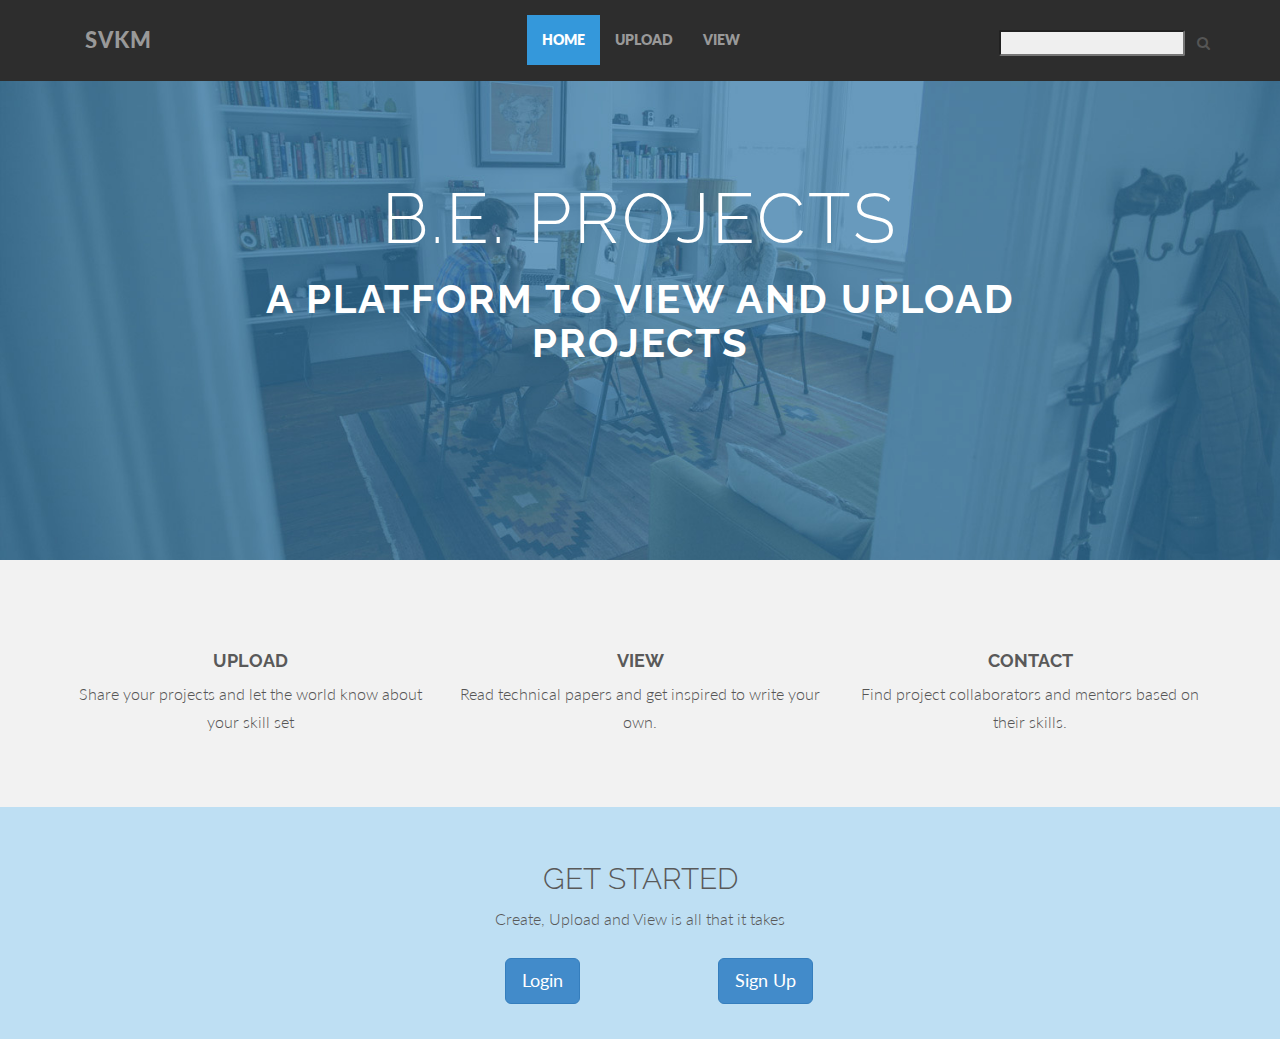
==== commit 839dfe20: "Without tilt" ====
--- a/spot/theme/index.html
+++ b/spot/theme/index.html
@@ -101,15 +101,11 @@
 				<br><br>
 				<div class = "col-lg-4"></div>
 				<div class="col-lg-2">
-					<div class="tilt">
 					<a href="about.html"><!--<img src="assets/img/login.jpg" alt="">--><button type="button" class="btn btn-primary btn-lg">Login</button></a>
-					</div>
 				</div>
 
 				<div class="col-lg-2">
-					<div class="tilt">
 					<a href="about.html"><button type="button" class="btn btn-primary btn-lg">Sign Up</button></a>
-					</div>
 
 						<div class="col-lg-4">
 									</div>
